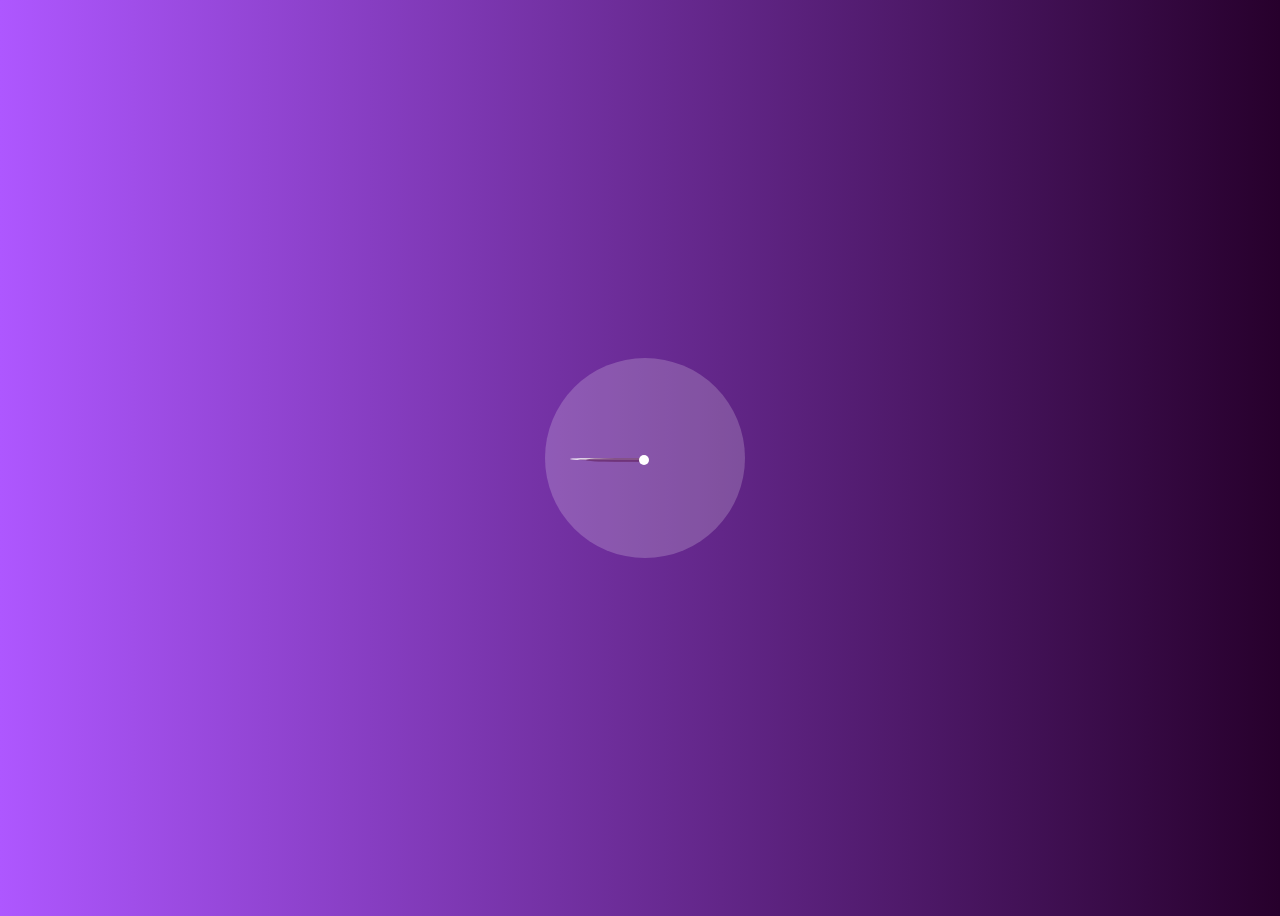
==== clock/index.html @ 24ab33bc "Add clock from local" ====
<!DOCTYPE html>
<html lang="en">
<head>
    <meta charset="UTF-8">
    <meta name="viewport" content="width=device-width, initial-scale=1.0">
    <title>Clock JS</title>
    <link rel="stylesheet" href="./css/style.css">
</head>
<body>
    <div class="clock">
        <div class="middle-bottom"></div>
        <div class="main">
            <div class="sec"></div>
            <div class="min"></div>
            <div class="hour"</div>
        </div>
    </div>
    <script src="./script.js"></script>
</body>
</html>
---- clock/css/style.css ----
body{
    background: linear-gradient(to right, rgb(174, 87, 255), rgb(39, 0, 44));
  }
  
  .clock {
    display: flex;
    justify-content: center;
    height: 100vh;
    align-items: center;
  }
  
  .main {
    width: 200px;
    height: 200px;
    border-radius: 100%;
    display: flex;
    justify-content: center;
    background-color: rgba(255, 255, 255, .2);
  }

  .middle-bottom {
    width: 10px;
    height: 10px;
    border-radius: 100%;
    background-color: white;
    position: relative;
    left: 104px; 
    top: 2px;
    z-index: 1; 
  }
  
  .sec, .min, .hour {
    background-color: black;
    position: relative;
    top: 100px;
    border-top-left-radius: 100%;
    border-bottom-left-radius: 100%;
    transform-origin: 100%;
  }
  
  .sec {
    width: 100px;    
    height: 2px;
    left: 25px;  
    background-color: #ffffff;
    z-index: 0;
  }
  
  .min {
    height: 3px;
    width: 90px;
    right: 41px;  
    background-color: #6a2c7060;
  }
  
  .hour {
    height: 4px;
    width: 80px;
    right: 100px;

    background-color: #6a2c70b7;
  }
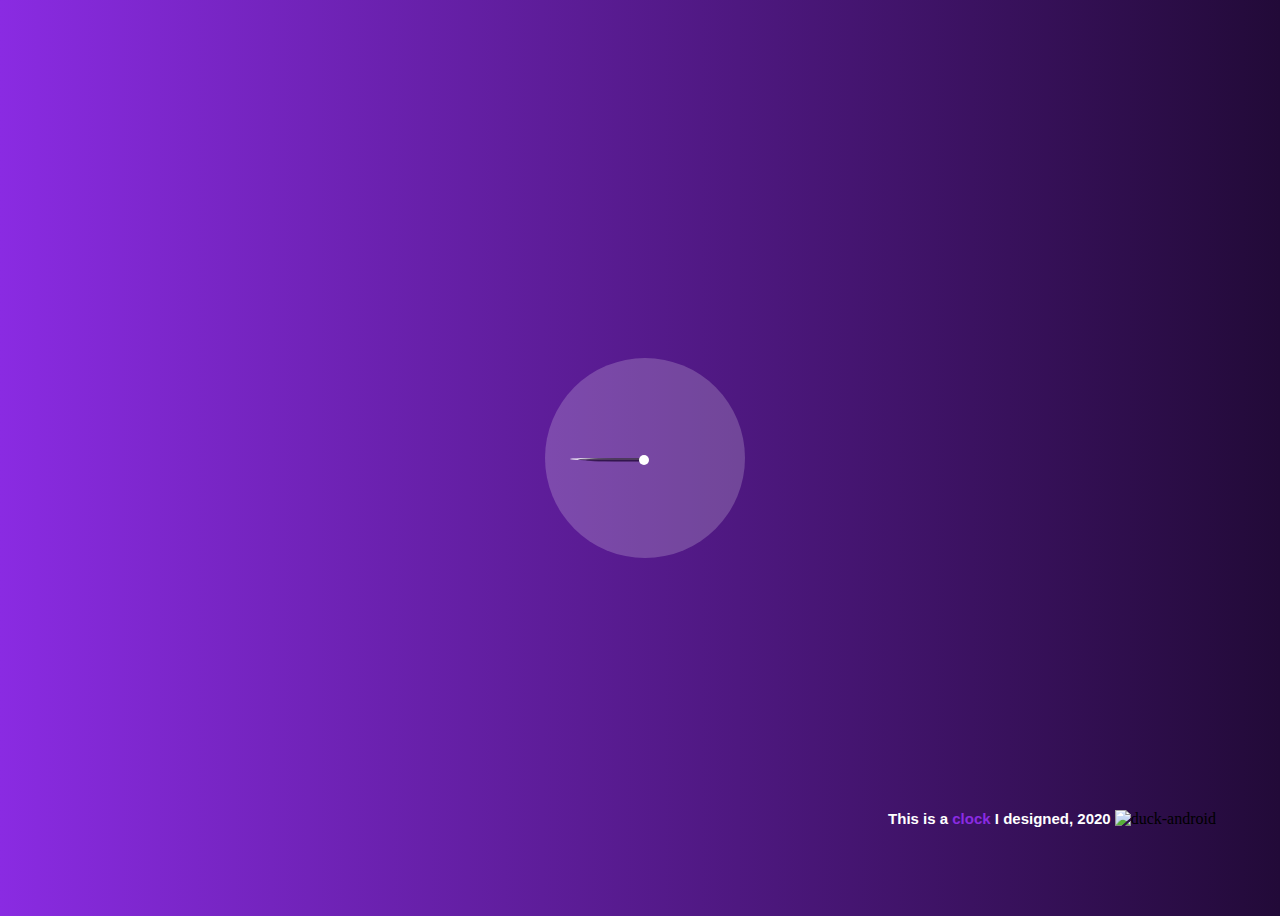
==== commit acee33b4: "Edit clock" ====
--- a/clock/index.html
+++ b/clock/index.html
@@ -15,6 +15,10 @@
             <div class="hour"</div>
         </div>
     </div>
+    <div class="goose">
+        <h2>This is a <span>clock</span> I designed, 2020</h2>
+        <img src="https://emojipedia-us.s3.dualstack.us-west-1.amazonaws.com/thumbs/120/whatsapp/268/duck_1f986.png" alt="duck-android">
+    </div>
     <script src="./script.js"></script>
 </body>
 </html>--- a/clock/css/style.css
+++ b/clock/css/style.css
@@ -1,62 +1,84 @@
 body{
-    background: linear-gradient(to right, rgb(174, 87, 255), rgb(39, 0, 44));
+    background: linear-gradient(to right, rgb(138, 43, 226), rgb(34, 10, 56));
   }
   
-  .clock {
-    display: flex;
-    justify-content: center;
-    height: 100vh;
-    align-items: center;
-  }
-  
-  .main {
-    width: 200px;
-    height: 200px;
-    border-radius: 100%;
-    display: flex;
-    justify-content: center;
-    background-color: rgba(255, 255, 255, .2);
-  }
+h2 {
+  display: inline;
+  color: white;
+  font-family: "Helvetica";
+  font-size: 15px;
+}
 
-  .middle-bottom {
-    width: 10px;
-    height: 10px;
-    border-radius: 100%;
-    background-color: white;
-    position: relative;
-    left: 104px; 
-    top: 2px;
-    z-index: 1; 
-  }
-  
-  .sec, .min, .hour {
-    background-color: black;
-    position: relative;
-    top: 100px;
-    border-top-left-radius: 100%;
-    border-bottom-left-radius: 100%;
-    transform-origin: 100%;
-  }
-  
-  .sec {
-    width: 100px;    
-    height: 2px;
-    left: 25px;  
-    background-color: #ffffff;
-    z-index: 0;
-  }
-  
-  .min {
-    height: 3px;
-    width: 90px;
-    right: 41px;  
-    background-color: #6a2c7060;
-  }
-  
-  .hour {
-    height: 4px;
-    width: 80px;
-    right: 100px;
+img {
+  width: 50px;
 
-    background-color: #6a2c70b7;
-  }+}
+
+span {
+  color: rgb(138, 43, 226);
+}
+
+.goose {
+  position: absolute;
+  top: 90%;
+  right: 5%;
+}
+
+.clock {
+  display: flex;
+  justify-content: center;
+  height: 100vh;
+  align-items: center;
+}
+
+.main {
+  width: 200px;
+  height: 200px;
+  border-radius: 100%;
+  display: flex;
+  justify-content: center;
+  background-color: rgba(255, 255, 255, .2);
+}
+
+.middle-bottom {
+  width: 10px;
+  height: 10px;
+  border-radius: 100%;
+  background-color: white;
+  position: relative;
+  left: 104px; 
+  top: 2px;
+  z-index: 1; 
+}
+
+.sec, .min, .hour {
+  background-color: black;
+  position: relative;
+  top: 100px;
+  border-top-left-radius: 100%;
+  border-bottom-left-radius: 100%;
+  transform-origin: 100%;
+}
+
+.sec {
+  width: 100px;    
+  height: 2px;
+  left: 25px;  
+  background-color: #ffffff;
+  z-index: 0;
+}
+
+.min {
+  height: 3px;
+  width: 90px;
+  right: 41px;  
+  background-color: rgba(34, 10, 56, 0.658);
+}
+
+.hour {
+  height: 4px;
+  width: 80px;
+  right: 100px;
+
+  background-color: rgba(34, 10, 56, 0.432);
+}